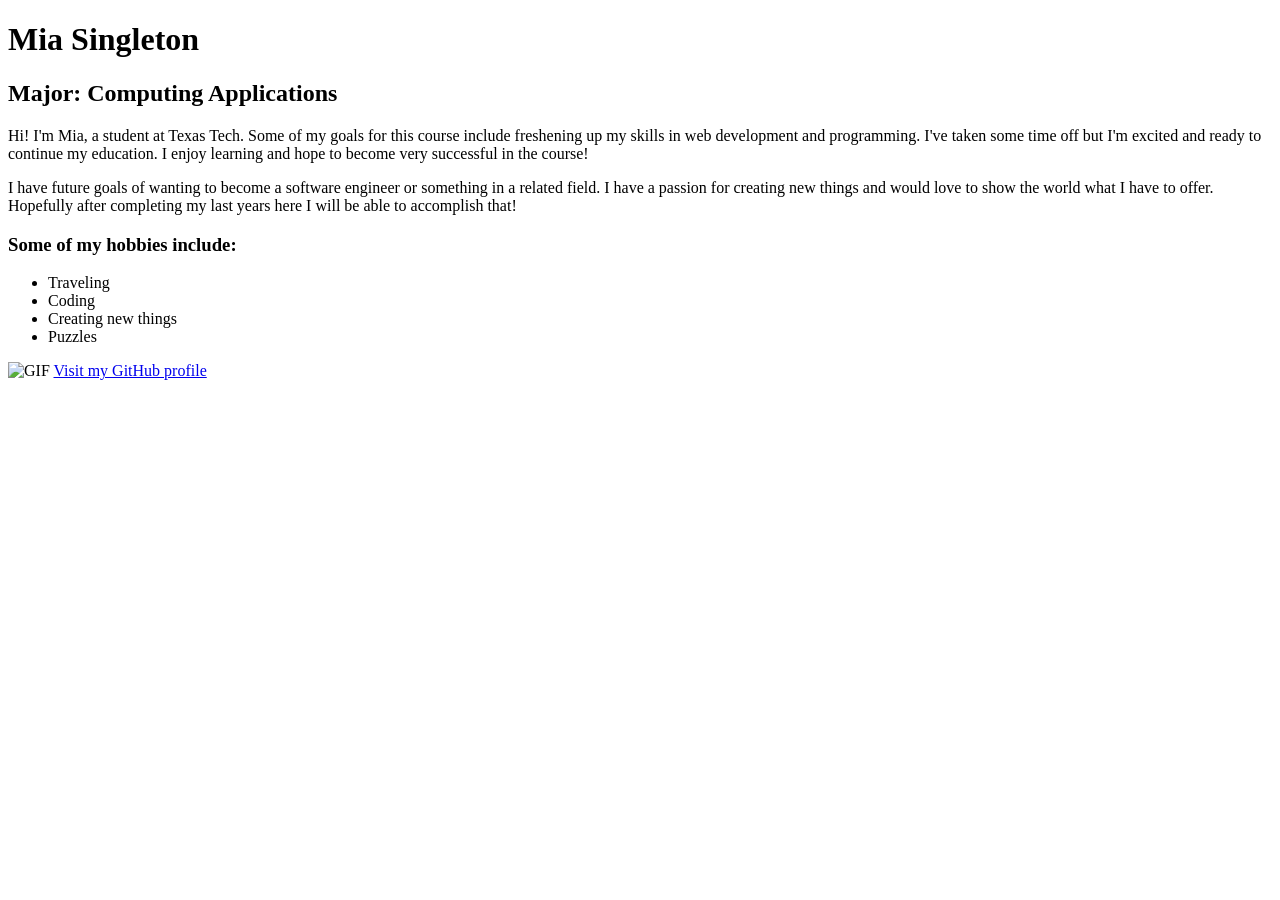
==== index.html @ b47eca45 "Add initial HTML structure for portfolio" ====
<!DOCTYPE html>
<html lang="en">
<head>
    <link rel="stylesheet" href="style.css" />
    <meta charset="UTF-8">
    <meta name="viewport" content="width=device-width, initial-scale=1.0">
    <title>Mia Singleton Portfolio</title>
</head>
<body>
    <h1>Mia Singleton</h1>
    <h2>Major: Computing Applications</h2>
    <p>Hi! I'm Mia, a student at Texas Tech. Some of my goals for this course include freshening up my skills in web development and programming. I've taken some time off but I'm excited and ready to continue my education. I enjoy learning and hope to become very successful in the course!</p>
    <p>I have future goals of wanting to become a software engineer or something in a related field. I have a passion for creating new things and would love to show the world what I have to offer. Hopefully after completing my last years here I will be able to accomplish that!</p>
    <h3>Some of my hobbies include:</h3>
    <ul>
        <li>Traveling</li>
        <li>Coding</li>
        <li>Creating new things</li>
        <li>Puzzles</li>
    </ul>
    <img src="https://media.giphy.com/media/v1.Y2lkPTc5MGI3NjExM3o1NjQ2YWkzc3N0ZHh2Ynppb3c4OGRlcGx0eGdqaW5scWh0dG9tbyZlcD12MV9naWZzX3NlYXJjaCZjdD1n/8NvXvlWeH71oa2Smxa/giphy.gif" alt="GIF" />
    <a href="https://github.com/Always-MIA/Intro.git" target="_blank">Visit my GitHub profile</a>
</body>
</html>
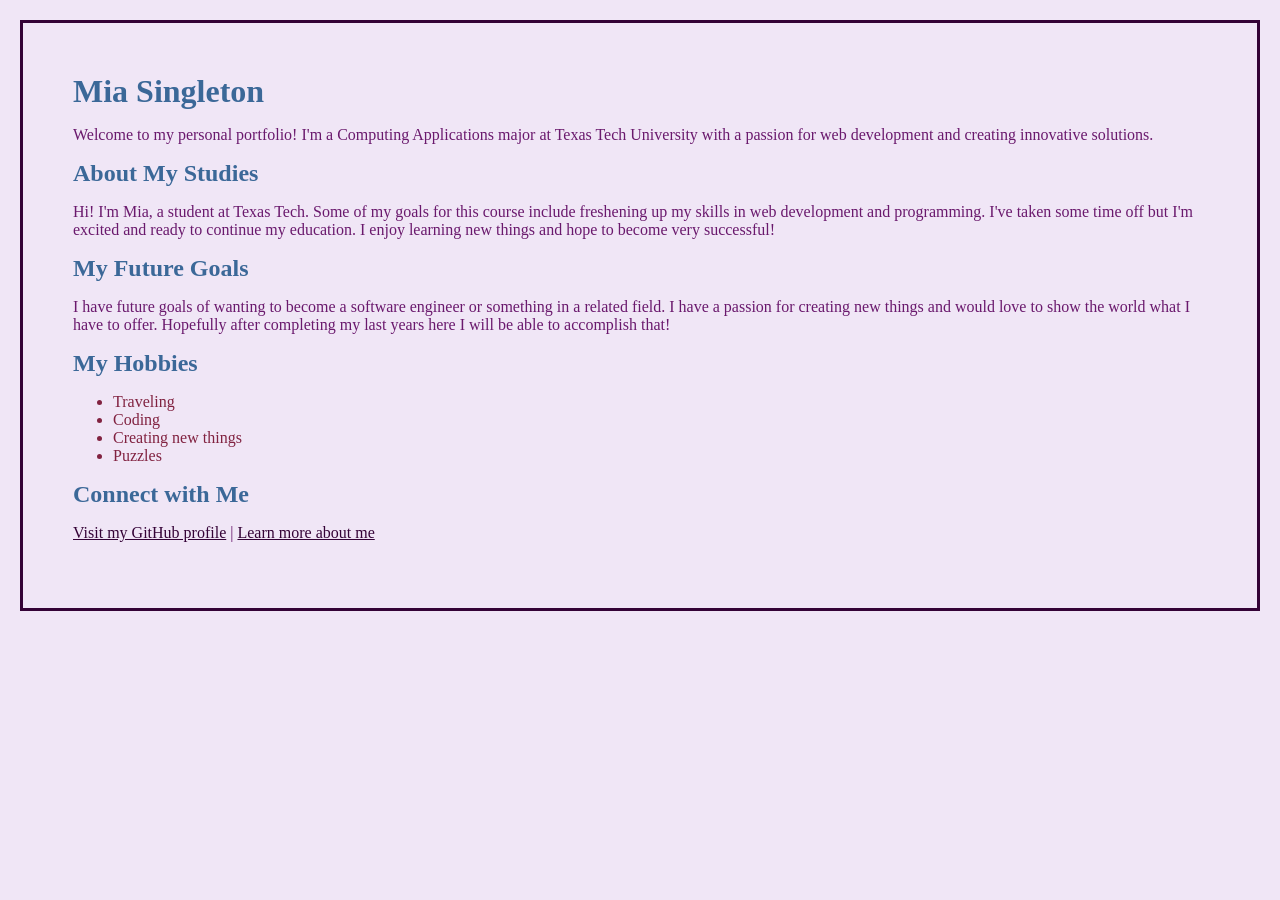
==== commit 3f854cc3: "Refactor portfolio layout and content structure I edited some of the language and added classes for " ====
--- a/index.html
+++ b/index.html
@@ -7,18 +7,35 @@
     <title>Mia Singleton Portfolio</title>
 </head>
 <body>
-    <h1>Mia Singleton</h1>
-    <h2>Major: Computing Applications</h2>
-    <p>Hi! I'm Mia, a student at Texas Tech. Some of my goals for this course include freshening up my skills in web development and programming. I've taken some time off but I'm excited and ready to continue my education. I enjoy learning and hope to become very successful in the course!</p>
-    <p>I have future goals of wanting to become a software engineer or something in a related field. I have a passion for creating new things and would love to show the world what I have to offer. Hopefully after completing my last years here I will be able to accomplish that!</p>
-    <h3>Some of my hobbies include:</h3>
-    <ul>
+  <div class="container">
+    <header>
+      <h1>Mia Singleton</h1>
+      <p class="intro">Welcome to my personal portfolio! I'm a Computing Applications major at Texas Tech University with a passion for web development and creating innovative solutions.</p>
+    </header>
+    <section class="section">
+      <h2>About My Studies</h2>
+      <p>Hi! I'm Mia, a student at Texas Tech. Some of my goals for this course include freshening up my skills in web development and programming. I've taken some time off but I'm excited and ready to continue my education. I enjoy learning new things and hope to become very successful!</p>
+    </section>
+    <section class="section">
+      <h2>My Future Goals</h2>
+      <p>I have future goals of wanting to become a software engineer or something in a related field. I have a passion for creating new things and would love to show the world what I have to offer. Hopefully after completing my last years here I will be able to accomplish that!</p>
+    </section>
+    <section class="section">
+      <h2>My Hobbies</h2>
+      <ul class="skills">
         <li>Traveling</li>
         <li>Coding</li>
         <li>Creating new things</li>
         <li>Puzzles</li>
-    </ul>
-    <img src="https://media.giphy.com/media/v1.Y2lkPTc5MGI3NjExM3o1NjQ2YWkzc3N0ZHh2Ynppb3c4OGRlcGx0eGdqaW5scWh0dG9tbyZlcD12MV9naWZzX3NlYXJjaCZjdD1n/8NvXvlWeH71oa2Smxa/giphy.gif" alt="GIF" />
-    <a href="https://github.com/Always-MIA/Intro.git" target="_blank">Visit my GitHub profile</a>
+      </ul>
+    </section>
+    <section class="section">
+        <h2>Connect with Me</h2>
+      <p>
+        <a href="https://github.com/Always-MIA" target="_blank">Visit my GitHub profile</a> | 
+        <a href="about.html">Learn more about me</a>
+      </p>
+    </section>
+  </div>
 </body>
 </html>
--- a/style.css
+++ b/style.css
@@ -0,0 +1,34 @@
+body {
+    background-color: #f0e6f6;
+    border: #340236 solid 3px;
+    width: auto;
+    height: auto;
+    padding: 50px;
+    margin: 20px;
+}
+
+
+h1, h2, h3 {
+    color: #3b6898;
+    font-family: Georgia, 'Times New Roman', Times, serif;
+    margin: auto;
+}
+
+
+p {
+    color: #6a196d;
+    font-family: Georgia, 'Times New Roman', Times, serif;
+}
+ul {
+    color: #812240;
+    font-family: Georgia, 'Times New Roman', Times, serif;
+}
+img {
+    display: block;
+    margin-bottom: 20px;
+}
+a {
+    color: #340236;
+    font-family: Georgia, 'Times New Roman', Times, serif;
+    text-decoration: underline;
+}
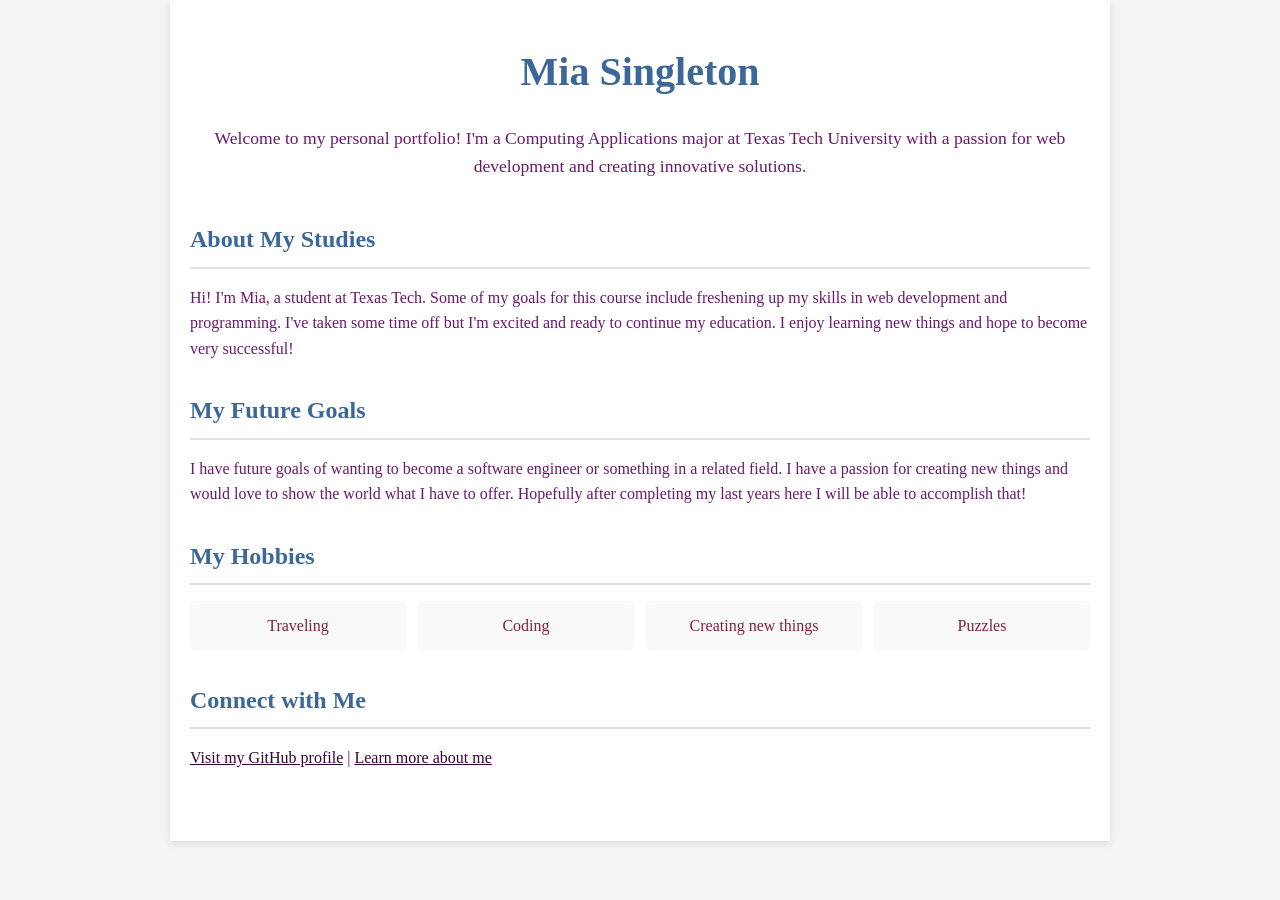
==== commit f75fcbe1: "updated index" ====
--- a/index.html
+++ b/index.html
@@ -1,41 +1,41 @@
-<!DOCTYPE html>
-<html lang="en">
-<head>
-    <link rel="stylesheet" href="style.css" />
-    <meta charset="UTF-8">
-    <meta name="viewport" content="width=device-width, initial-scale=1.0">
-    <title>Mia Singleton Portfolio</title>
-</head>
-<body>
-  <div class="container">
-    <header>
-      <h1>Mia Singleton</h1>
-      <p class="intro">Welcome to my personal portfolio! I'm a Computing Applications major at Texas Tech University with a passion for web development and creating innovative solutions.</p>
-    </header>
-    <section class="section">
-      <h2>About My Studies</h2>
-      <p>Hi! I'm Mia, a student at Texas Tech. Some of my goals for this course include freshening up my skills in web development and programming. I've taken some time off but I'm excited and ready to continue my education. I enjoy learning new things and hope to become very successful!</p>
-    </section>
-    <section class="section">
-      <h2>My Future Goals</h2>
-      <p>I have future goals of wanting to become a software engineer or something in a related field. I have a passion for creating new things and would love to show the world what I have to offer. Hopefully after completing my last years here I will be able to accomplish that!</p>
-    </section>
-    <section class="section">
-      <h2>My Hobbies</h2>
-      <ul class="skills">
-        <li>Traveling</li>
-        <li>Coding</li>
-        <li>Creating new things</li>
-        <li>Puzzles</li>
-      </ul>
-    </section>
-    <section class="section">
-        <h2>Connect with Me</h2>
-      <p>
-        <a href="https://github.com/Always-MIA" target="_blank">Visit my GitHub profile</a> | 
-        <a href="about.html">Learn more about me</a>
-      </p>
-    </section>
-  </div>
-</body>
-</html>
+<!DOCTYPE html>
+<html lang="en">
+<head>
+    <link rel="stylesheet" href="style.css" />
+    <meta charset="UTF-8">
+    <meta name="viewport" content="width=device-width, initial-scale=1.0">
+    <title>Mia Singleton Portfolio</title>
+</head>
+<body>
+  <div class="container">
+    <header>
+      <h1>Mia Singleton</h1>
+      <p class="intro">Welcome to my personal portfolio! I'm a Computing Applications major at Texas Tech University with a passion for web development and creating innovative solutions.</p>
+    </header>
+    <section class="section">
+      <h2>About My Studies</h2>
+      <p>Hi! I'm Mia, a student at Texas Tech. Some of my goals for this course include freshening up my skills in web development and programming. I've taken some time off but I'm excited and ready to continue my education. I enjoy learning new things and hope to become very successful!</p>
+    </section>
+    <section class="section">
+      <h2>My Future Goals</h2>
+      <p>I have future goals of wanting to become a software engineer or something in a related field. I have a passion for creating new things and would love to show the world what I have to offer. Hopefully after completing my last years here I will be able to accomplish that!</p>
+    </section>
+    <section class="section">
+      <h2>My Hobbies</h2>
+      <ul class="skills">
+        <li>Traveling</li>
+        <li>Coding</li>
+        <li>Creating new things</li>
+        <li>Puzzles</li>
+      </ul>
+    </section>
+    <section class="section">
+        <h2>Connect with Me</h2>
+      <p>
+        <a href="https://github.com/Always-MIA" target="_blank">Visit my GitHub profile</a> | 
+        <a href="about.html">Learn more about me</a>
+      </p>
+    </section>
+  </div>
+</body>
+</html>
--- a/style.css
+++ b/style.css
@@ -1,20 +1,16 @@
 body {
-    background-color: #f0e6f6;
-    border: #340236 solid 3px;
-    width: auto;
-    height: auto;
-    padding: 50px;
-    margin: 20px;
+    font-family: Arial, sans-serif;
+    line-height: 1.6;
+    margin: 0;
+    padding: 0;
+    background-color: #f4f4f4;
+    color: #333;
 }
-
-
 h1, h2, h3 {
     color: #3b6898;
     font-family: Georgia, 'Times New Roman', Times, serif;
     margin: auto;
 }
-
-
 p {
     color: #6a196d;
     font-family: Georgia, 'Times New Roman', Times, serif;
@@ -23,12 +19,49 @@
     color: #812240;
     font-family: Georgia, 'Times New Roman', Times, serif;
 }
-img {
-    display: block;
-    margin-bottom: 20px;
-}
 a {
     color: #340236;
     font-family: Georgia, 'Times New Roman', Times, serif;
     text-decoration: underline;
 }
+.container {
+    max-width: 900px;
+    margin: 0 auto;
+    padding: 40px 20px;
+    background-color: #fff;
+    box-shadow: 0 2px 8px rgba(0, 0, 0, 0.1);
+}
+header {
+    text-align: center;
+    margin-bottom: 40px;
+}
+h1 {
+    margin: 0;
+    font-size: 2.5rem;
+}
+.intro {
+    margin-top: 20px;
+    font-size: 1.1rem;
+}
+.section {
+    margin-bottom: 30px;
+}
+.section h2 {
+    margin-bottom: 12px;
+    font-size: 1.5rem;
+    border-bottom: 2px solid #e2e2e2;
+    padding-bottom: 8px;
+}
+.skills {
+    display: grid;
+    grid-template-columns: repeat(auto-fit, minmax(180px, 1fr));
+    gap: 12px;
+    list-style: none;
+    padding: 0;
+}
+.skills li {
+    background: #f9f9f9;
+    padding: 12px;
+    border-radius: 6px;
+    text-align: center;
+}
